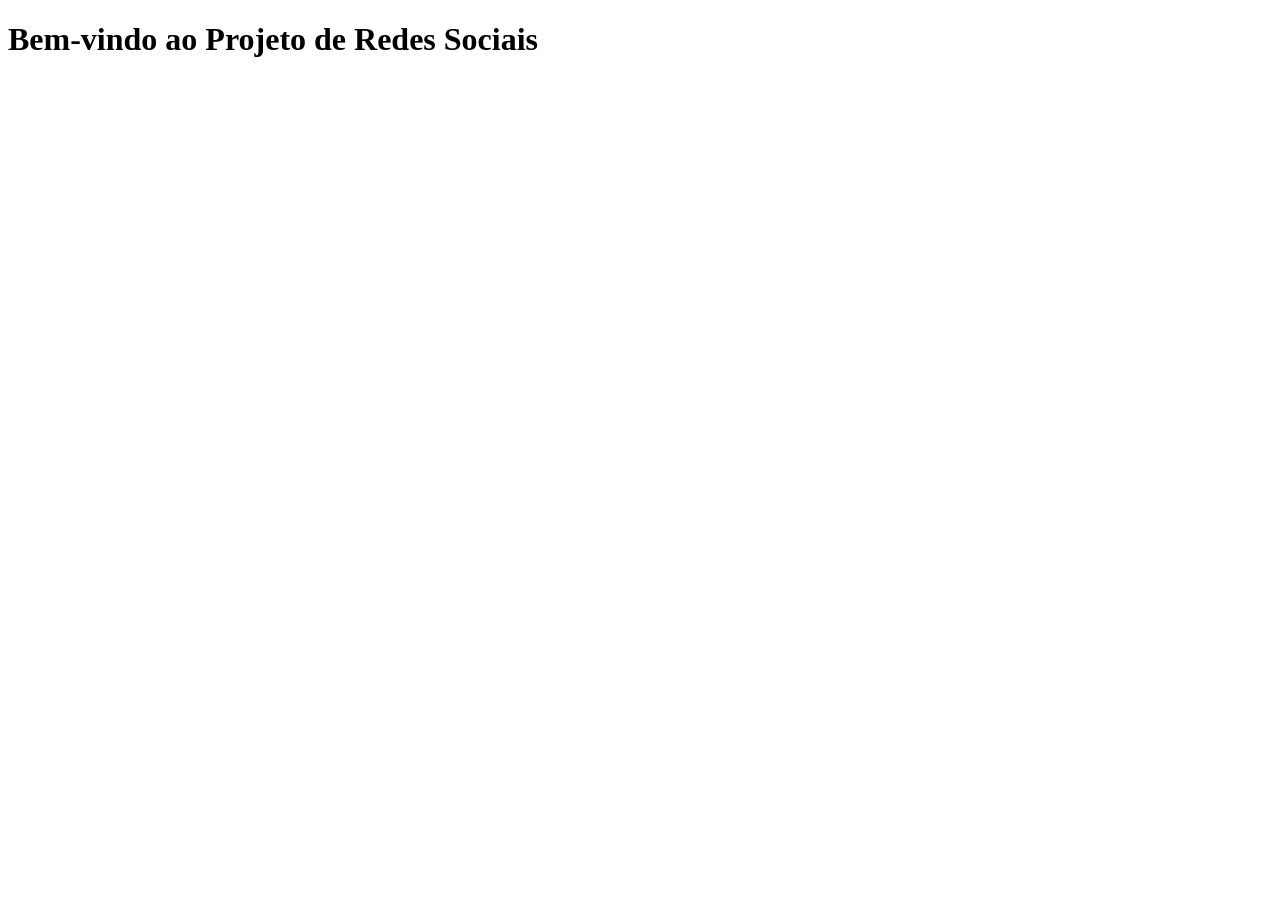
==== index.html @ 12437abf "Pagina principal criada" ====
<!DOCTYPE html>
<html lang="pt-br">
<head>
    <meta charset="UTF-8">
    <meta name="viewport" content="width=device-width, initial-scale=1.0">
    <link rel="shortcut icon" href="favicon.ico" type="image/x-icon">
    <link rel="stylesheet" href="style.css">
    <title>Projeto Redes Sociais</title>
</head>
<body>
    <h1>Bem-vindo ao Projeto de Redes Sociais</h1>
</body>
</html>
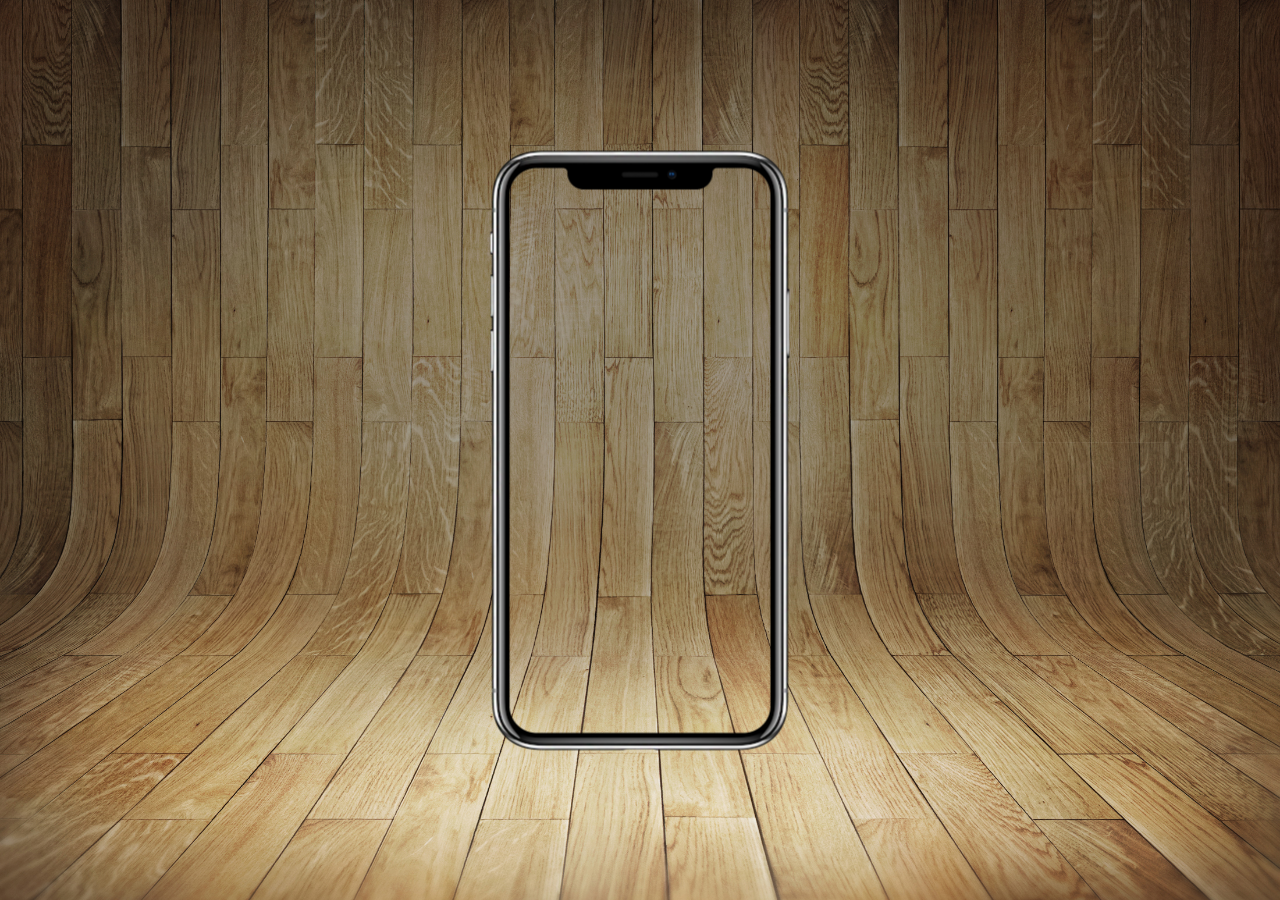
==== commit 42cddec4: "criando estilos" ====
--- a/index.html
+++ b/index.html
@@ -4,10 +4,17 @@
     <meta charset="UTF-8">
     <meta name="viewport" content="width=device-width, initial-scale=1.0">
     <link rel="shortcut icon" href="favicon.ico" type="image/x-icon">
-    <link rel="stylesheet" href="style.css">
+    <link rel="stylesheet" href="estilos/style.css">
     <title>Projeto Redes Sociais</title>
 </head>
 <body>
-    <h1>Bem-vindo ao Projeto de Redes Sociais</h1>
+    <main>
+        <section id="telefone">
+
+        </section>
+        <sectio id="redes-sociais">
+
+        </sectio>
+    </main>
 </body>
 </html>
--- a/estilos/style.css
+++ b/estilos/style.css
@@ -0,0 +1,35 @@
+@charset 'UTF-8';
+* {
+    margin: 0;
+    padding: 0;
+    font-family: 'Segoe UI', Tahoma, Geneva, Verdana, sans-serif;
+}
+
+html, body {
+    height: 100vh;
+    width: 100vw;
+}
+
+body {
+    background: url('../imagens/fundo-madeira.jpg') no-repeat top center fixed; 
+    background-size: cover;
+    background-attachment: fixed; /* Garante que a imagem de fundo fique fixa durante a rolagem */
+}
+
+main {
+    position: relative;
+    height: 100vh;
+    
+}
+
+section#telefone {
+    position: absolute;
+    top: 50%;
+    left: 50%;
+    transform: translate(-50%, -50%);
+    width: 311px;
+    height: 627px;
+
+    background: url('../imagens/frame-iphone11.png') no-repeat center center;
+    
+}
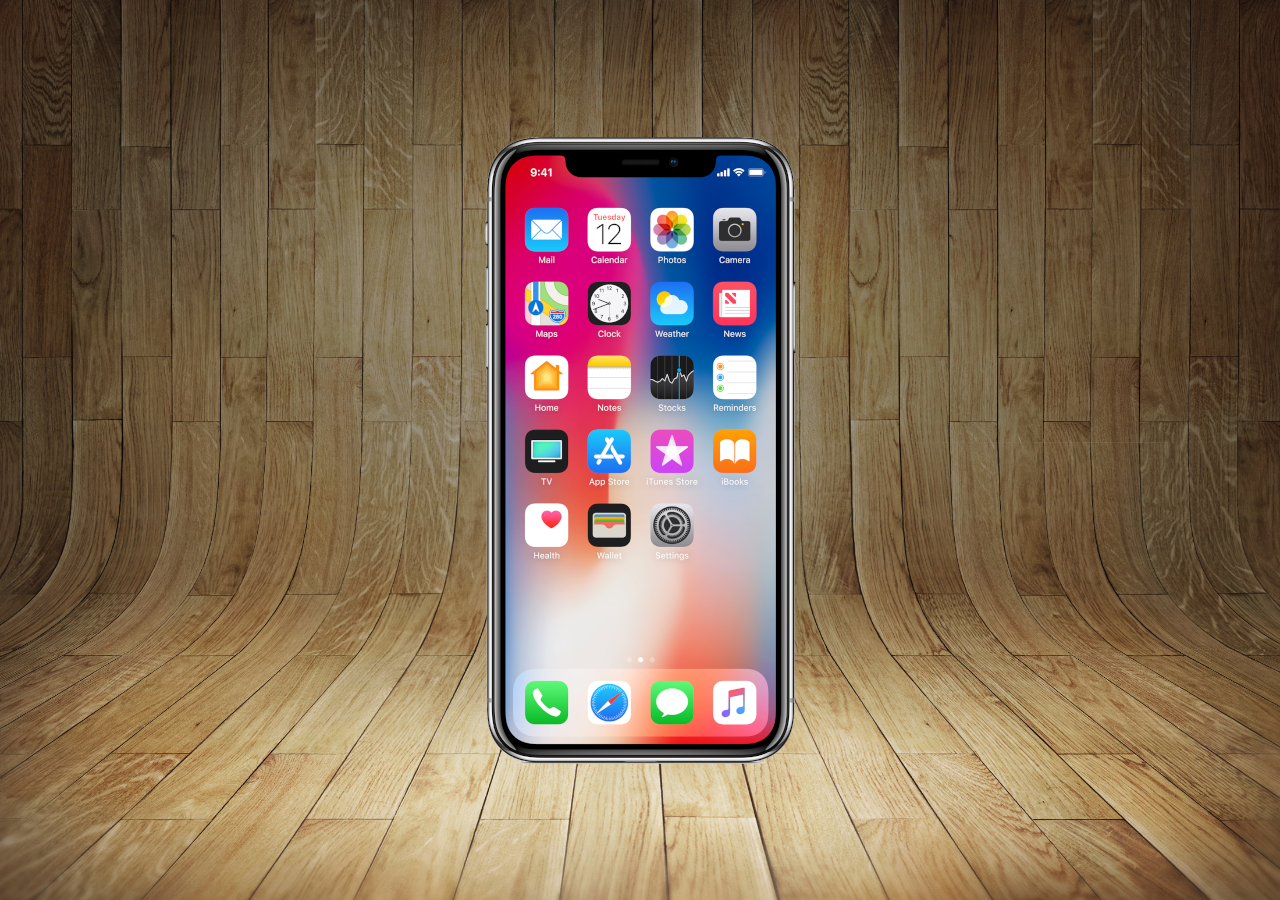
==== commit d578d526: "criação da tela home" ====
--- a/index.html
+++ b/index.html
@@ -10,7 +10,7 @@
 <body>
     <main>
         <section id="telefone">
-
+            <iframe src="home.html" name="tela" id="tela" frameborder="0"></iframe>
         </section>
         <sectio id="redes-sociais">
 
--- a/estilos/style.css
+++ b/estilos/style.css
@@ -11,7 +11,7 @@
 }
 
 body {
-    background: url('../imagens/fundo-madeira.jpg') no-repeat top center fixed; 
+    background: url('../imagens/fundo-madeira.jpg') no-repeat top center; 
     background-size: cover;
     background-attachment: fixed; /* Garante que a imagem de fundo fique fixa durante a rolagem */
 }
@@ -32,4 +32,13 @@
 
     background: url('../imagens/frame-iphone11.png') no-repeat center center;
     
+}
+
+iframe#tela {
+    position: relative;
+    top: 50%;
+    left: 50%;
+    transform: translate(-50%, -50%);
+    width:311px;
+    height: 627px;
 }
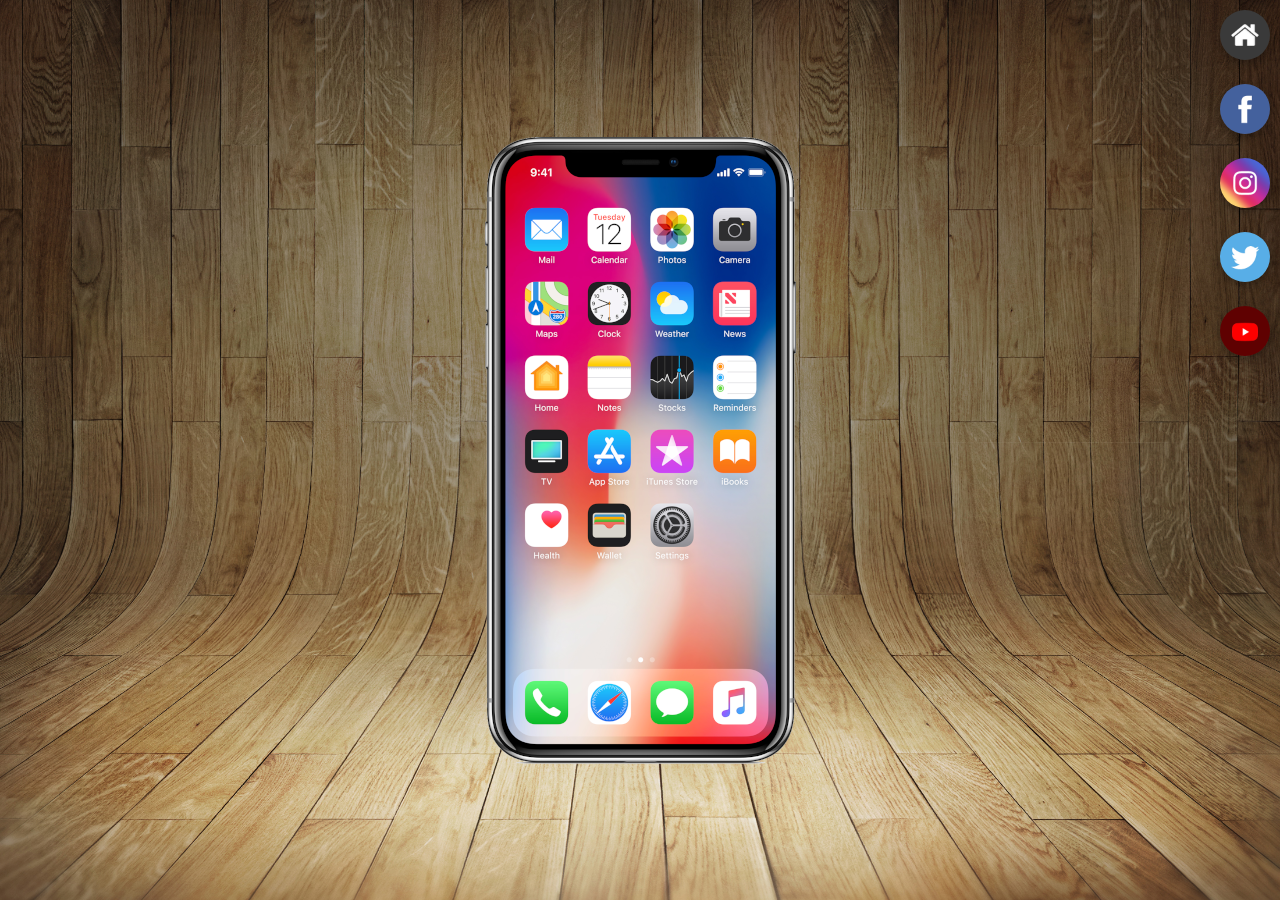
==== commit cafc2116: "criação e animação de botões na lateral" ====
--- a/index.html
+++ b/index.html
@@ -10,11 +10,29 @@
 <body>
     <main>
         <section id="telefone">
-            <iframe src="home.html" name="tela" id="tela" frameborder="0"></iframe>
+            <iframe src="home.html" name="tela" id="tela" frameborder="0">
+                Seu navegador não suporta iframes.
+            </iframe>
         </section>
-        <sectio id="redes-sociais">
-
-        </sectio>
+        <section id="redes-sociais">
+            <a href="#" target="tela">
+                <img src="imagens/logo-home.jpg" alt=""></a><br
+            <a href="#" targt="tela">
+                <img src="imagens/logo-facebook.jpg" alt="">
+            </a><br
+            <a href="#" targt="tela">
+                <img src="imagens/logo-instagram.jpg" alt="">
+            </a><br
+            <a href="#" targt="tela">
+                <img src="imagens/logo-twitter.jpg" alt="">
+            </a><br
+            <a href="#" targt="tela">
+                <img src="imagens/logo-youtube.jpg" alt="">
+            </a><br
+            <a href="#" targt="tela">
+                <img src="imagens/logo-linkedin.jpg" alt="">
+            </a>
+        </section>
     </main>
 </body>
 </html>
--- a/estilos/style.css
+++ b/estilos/style.css
@@ -41,4 +41,22 @@
     transform: translate(-50%, -50%);
     width:311px;
     height: 627px;
+}
+
+section#redes-sociais {
+    text-align: right;
+}
+
+section#redes-sociais img {
+    width: 50px;
+    margin: 10px;
+    border-radius: 50%;
+    box-shadow: 0 4px 8px rgba(0, 0, 0, 0.300);
+    box-sizing: border-box; /* Garante que a borda seja incluída no tamanho total da imagem */
+}
+
+section#redes-sociais img:hover {
+    border: 2px solid #ffffff6e; /* Adiciona uma borda branca ao passar o mouse */
+    transform: scale(1.1); /* Aumenta o tamanho da imagem em 10% ao passar o mouse */
+    transition: transform 0.3s ease; /* Adiciona uma transição suave para o efeito de hover */
 }
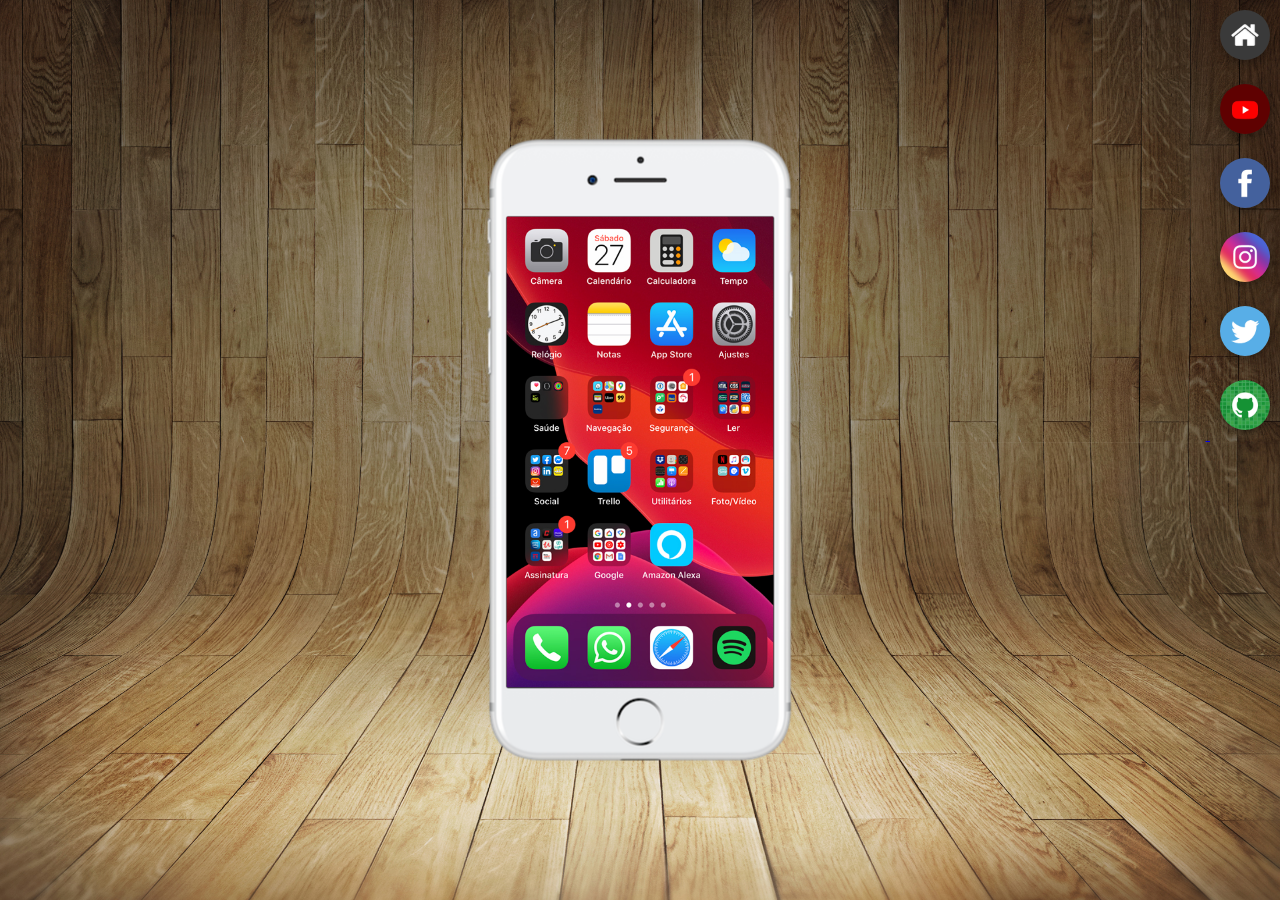
==== commit 459d2b1b: "criação de paginas sociais" ====
--- a/index.html
+++ b/index.html
@@ -1,38 +1,42 @@
-<!DOCTYPE html>
+<!doctype html>
 <html lang="pt-br">
-<head>
-    <meta charset="UTF-8">
-    <meta name="viewport" content="width=device-width, initial-scale=1.0">
-    <link rel="shortcut icon" href="favicon.ico" type="image/x-icon">
-    <link rel="stylesheet" href="estilos/style.css">
+  <head>
+    <meta charset="UTF-8" />
+    <meta name="viewport" content="width=device-width, initial-scale=1.0" />
+    <link rel="shortcut icon" href="favicon.ico" type="image/x-icon" />
+    <link rel="stylesheet" href="estilos/style.css" />
     <title>Projeto Redes Sociais</title>
-</head>
-<body>
+  </head>
+  <body>
     <main>
-        <section id="telefone">
-            <iframe src="home.html" name="tela" id="tela" frameborder="0">
-                Seu navegador não suporta iframes.
-            </iframe>
-        </section>
-        <section id="redes-sociais">
-            <a href="#" target="tela">
-                <img src="imagens/logo-home.jpg" alt=""></a><br
-            <a href="#" targt="tela">
-                <img src="imagens/logo-facebook.jpg" alt="">
-            </a><br
-            <a href="#" targt="tela">
-                <img src="imagens/logo-instagram.jpg" alt="">
-            </a><br
-            <a href="#" targt="tela">
-                <img src="imagens/logo-twitter.jpg" alt="">
-            </a><br
-            <a href="#" targt="tela">
-                <img src="imagens/logo-youtube.jpg" alt="">
-            </a><br
-            <a href="#" targt="tela">
-                <img src="imagens/logo-linkedin.jpg" alt="">
-            </a>
-        </section>
+      <section id="telefone">
+        <iframe src="home.html" name="tela" id="tela" frameborder="0">
+          Seu navegador não suporta iframes.
+        </iframe>
+      </section>
+      <section id="redes-sociais">
+        <a href="home.html" target="tela">
+          <img src="imagens/logo-home.jpg" alt="" /> </a
+        ><br />
+        <a href="youtube.html" target="tela">
+          <img src="imagens/logo-youtube.jpg" alt="Youtube" /> </a
+        ><br />
+        <a href="#" target="tela">
+          <img src="imagens/logo-facebook.jpg" alt="" /> </a
+        ><br />
+        <a href="#" target="tela">
+          <img src="imagens/logo-instagram.jpg" alt="" /> </a
+        ><br />
+        <a href="#" target="tela">
+          <img src="imagens/logo-twitter.jpg" alt="" /> </a
+        ><br />
+        <a href="#" target="tela">
+          <img src="imagens/logo-linkedin.jpg" alt="" /> </a
+        >
+        <a href="github.html" target="tela">
+          <img src="imagens/logo-github.jpg" alt="GitHub" />
+        </a>
+      </section>
     </main>
-</body>
-</html>+  </body>
+</html>
--- a/estilos/style.css
+++ b/estilos/style.css
@@ -30,17 +30,16 @@
     width: 311px;
     height: 627px;
 
-    background: url('../imagens/frame-iphone11.png') no-repeat center center;
+    background: url('../imagens/frame-iphone.png') no-repeat center center;
     
 }
 
 iframe#tela {
     position: relative;
-    top: 50%;
-    left: 50%;
-    transform: translate(-50%, -50%);
-    width:311px;
-    height: 627px;
+    top: 80px;
+    left: 22px;
+    width:267px;
+    height: 471px;
 }
 
 section#redes-sociais {
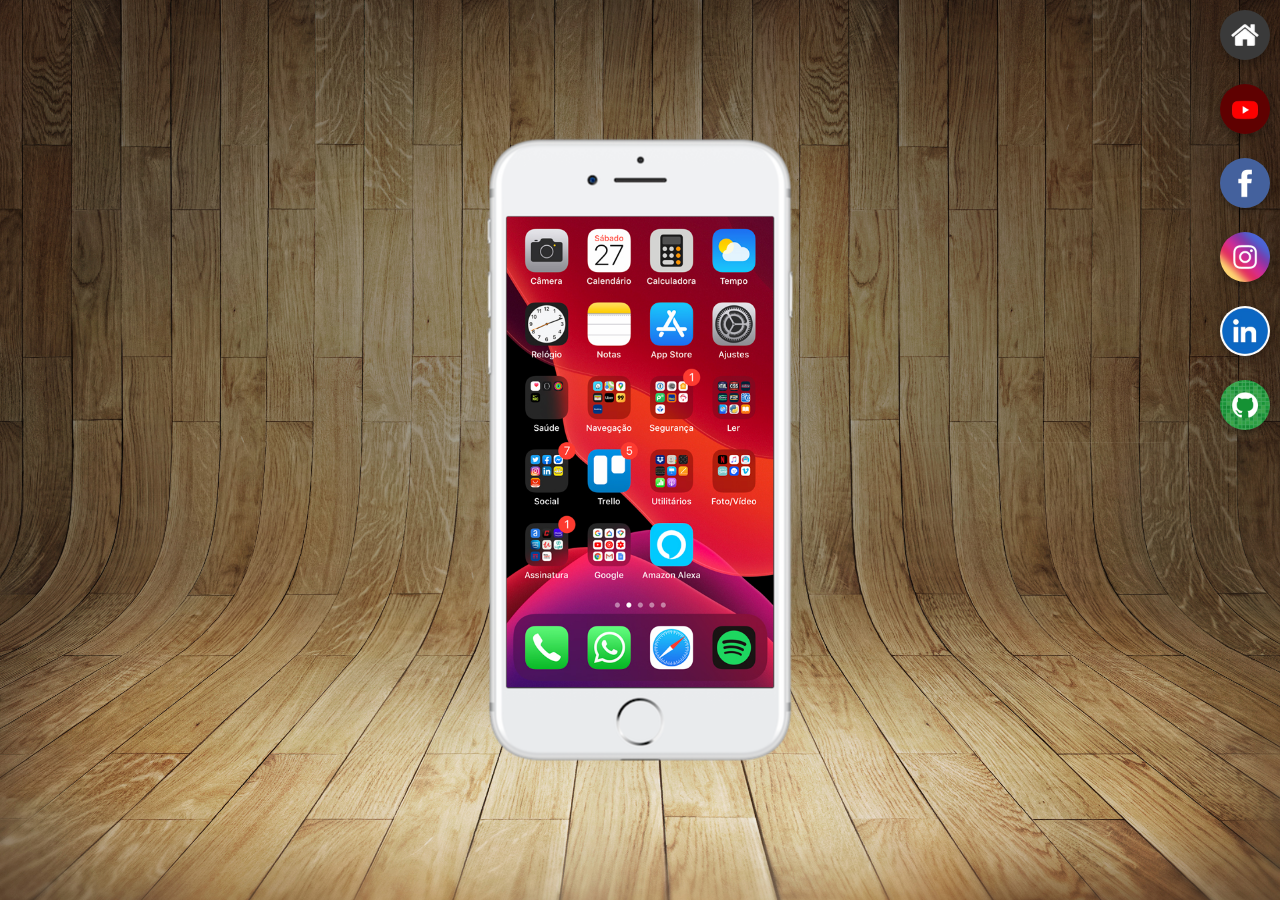
==== commit 9ecda4a6: "atualização de projeto" ====
--- a/index.html
+++ b/index.html
@@ -16,23 +16,20 @@
       </section>
       <section id="redes-sociais">
         <a href="home.html" target="tela">
-          <img src="imagens/logo-home.jpg" alt="" /> </a
+          <img src="imagens/logo-home.jpg" alt="Home" /></a
         ><br />
         <a href="youtube.html" target="tela">
           <img src="imagens/logo-youtube.jpg" alt="Youtube" /> </a
         ><br />
-        <a href="#" target="tela">
-          <img src="imagens/logo-facebook.jpg" alt="" /> </a
+        <a href="facebook.html" target="tela">
+          <img src="imagens/logo-facebook.jpg" alt="Facebook" /> </a
         ><br />
-        <a href="#" target="tela">
-          <img src="imagens/logo-instagram.jpg" alt="" /> </a
+        <a href="instagram.html" target="tela">
+          <img src="imagens/logo-instagram.jpg" alt="Instagram" /> </a
         ><br />
-        <a href="#" target="tela">
-          <img src="imagens/logo-twitter.jpg" alt="" /> </a
+        <a href="linkedin.html" target="tela">
+          <img src="imagens/logo-linkedin.avif" alt="LinkedIn" /> </a
         ><br />
-        <a href="#" target="tela">
-          <img src="imagens/logo-linkedin.jpg" alt="" /> </a
-        >
         <a href="github.html" target="tela">
           <img src="imagens/logo-github.jpg" alt="GitHub" />
         </a>
